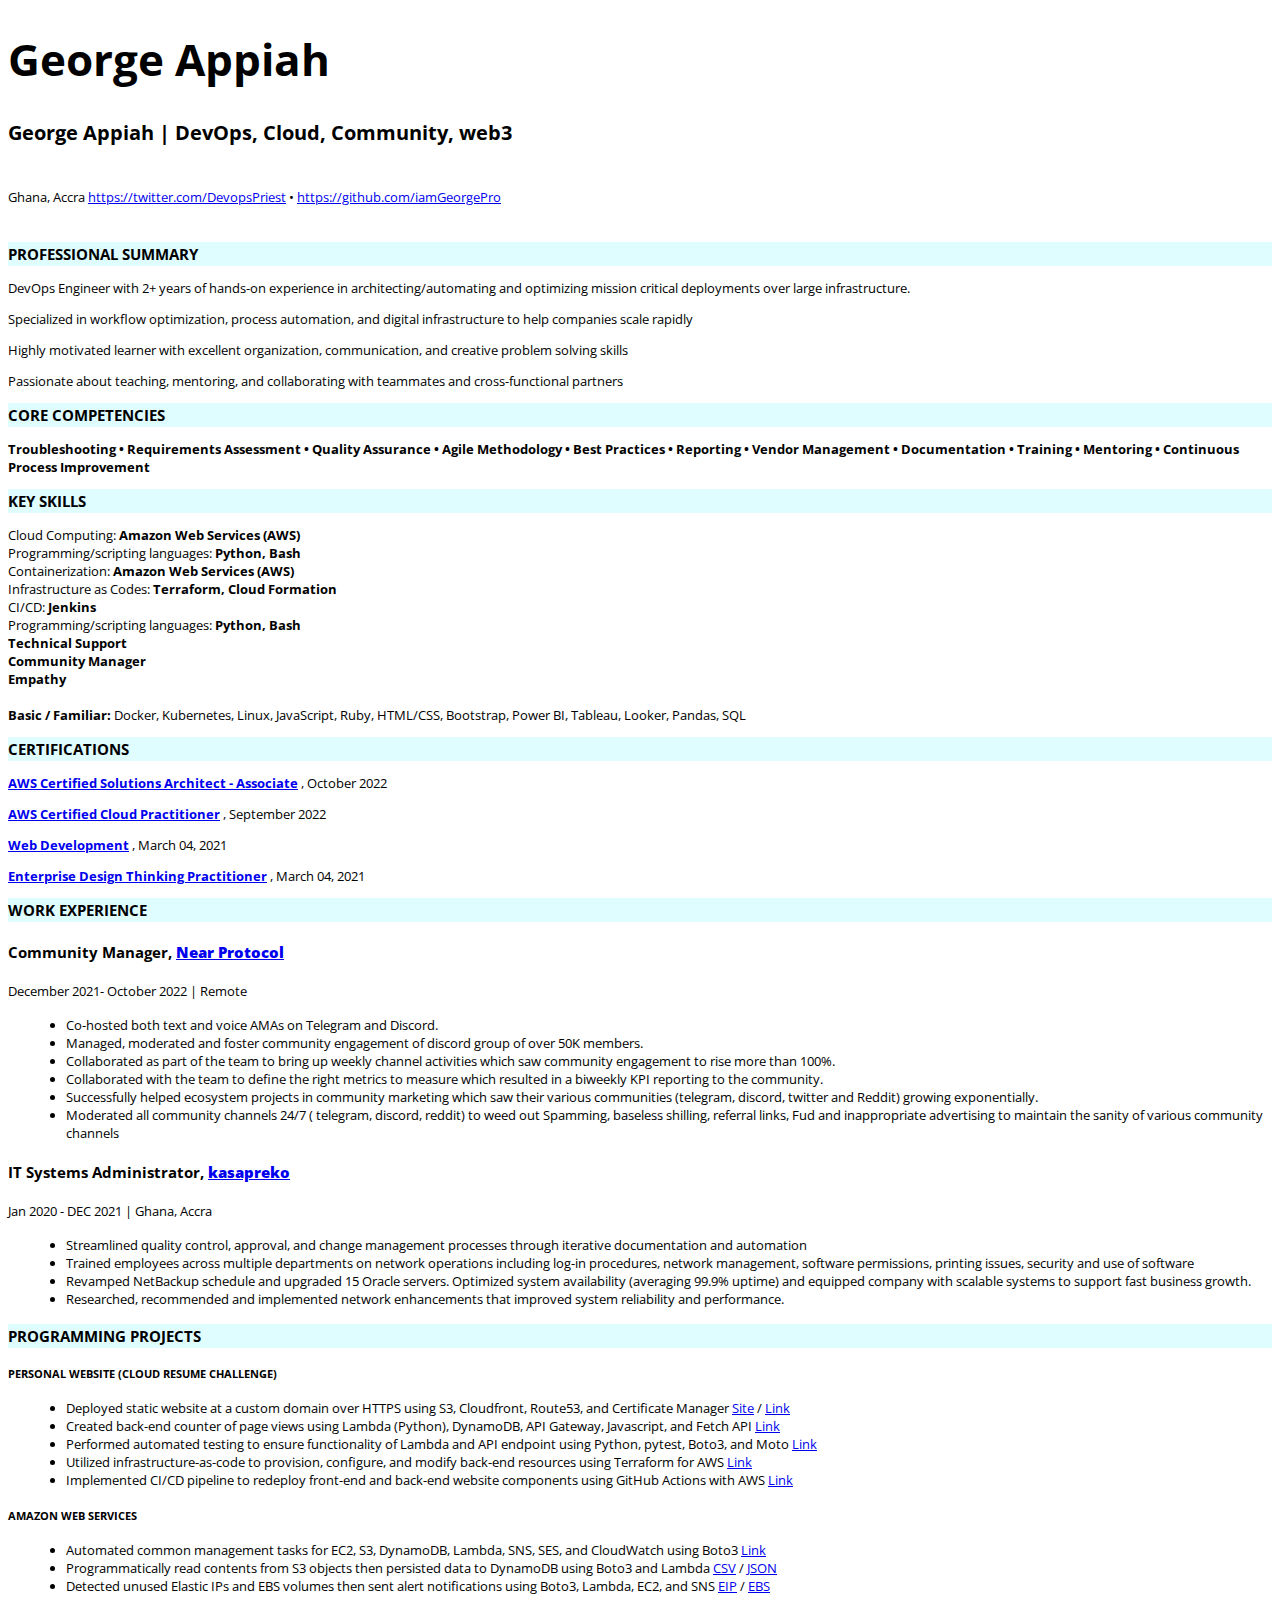
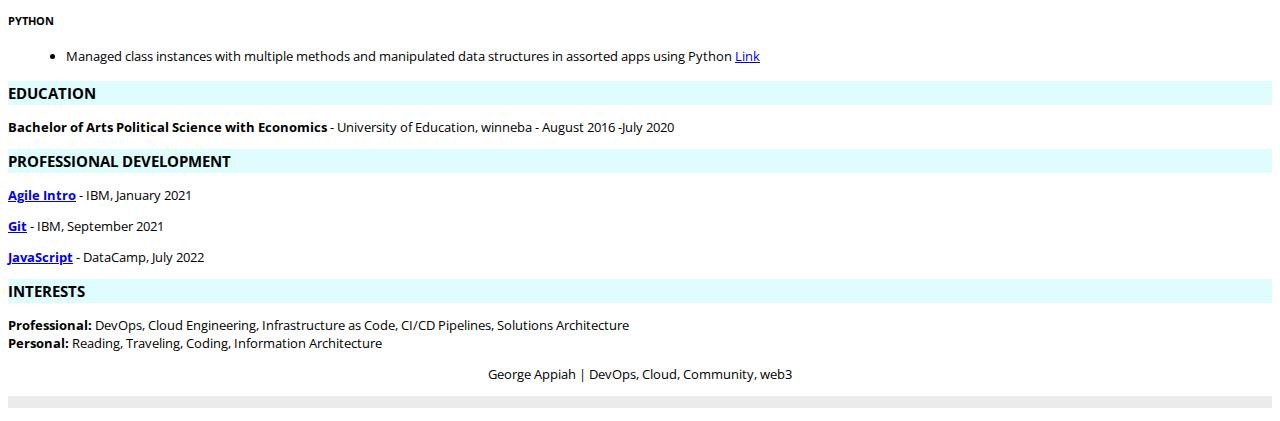
==== 01 - Website Front-End/index.html @ 01034a6b "initial commit" ====
<!doctype html>

<html lang="en">

  <head>
    <!-- Required meta tags -->
    <meta charset="utf-8">
    <meta name="viewport" content="width=device-width, initial-scale=1">

    <!-- Bootstrap CSS -->
    <link href="https://cdn.jsdelivr.net/npm/bootstrap@5.1.3/dist/css/bootstrap.min.css" rel="stylesheet" integrity="sha384-1BmE4kWBq78iYhFldvKuhfTAU6auU8tT94WrHftjDbrCEXSU1oBoqyl2QvZ6jIW3" crossorigin="anonymous">
    
    <link rel="stylesheet" media="screen" href="https://fontlibrary.org//face/butler" type="text/css"/>

    <link rel="stylesheet" href="https://fonts.googleapis.com/css2?family=Open+Sans">

    <link rel="stylesheet" type="text/css" href="custom.css">

    <title>George Appiah | DevOps, Cloud, Community, web3</title>
  </head>

  <body>

    <script src="https://cdn.jsdelivr.net/npm/bootstrap@5.1.3/dist/js/bootstrap.bundle.min.js" integrity="sha384-ka7Sk0Gln4gmtz2MlQnikT1wXgYsOg+OMhuP+IlRH9sENBO0LRn5q+8nbTov4+1p" crossorigin="anonymous"></script>

    <div class="container">
      
      <!-- HEADER -->
      <div class="row">
        <h1>
            George Appiah
        </h1>
        <h2>
            George Appiah | DevOps, Cloud, Community, web3
        </h2>
      </div>


      <!-- CONTACT INFO & LINKS -->
      <div class="row contact-info">
        <p>
          Ghana, Accra
          
          <a href="https://twitter.com/DevopsPriest">https://twitter.com/DevopsPriest</a>
          <!-- <a href="https://twitter.com/DevopsPriest">Twitter</a> -->  •  
          
          <a href="https://github.com/iamGeorgePro">https://github.com/iamGeorgePro</a>
          <!-- <a href="https://github.com/iamGeorgePro">GitHub</a> -->
        </p>
      </div>


      <!-- RESUME SECTIONS -->
      <div class="row">
        
        <div class="row">
            <h3>
            Professional Summary
            </h3>
            <p>
                DevOps Engineer with 2+ years of hands-on experience in architecting/automating and optimizing mission critical deployments over large infrastructure.
            </p>
            <p>
                Specialized in workflow optimization, process automation, and digital infrastructure to help companies scale rapidly
            </p>
            <p>
                Highly motivated learner with excellent organization, communication, and creative problem solving skills
            </p>
            <p>
                Passionate about teaching, mentoring, and collaborating with teammates and cross-functional partners
            </p>
        </div>


        <div class="row">
          <h3>
            Core Competencies
          </h3>
          <p>
            <strong>
            Troubleshooting • Requirements Assessment • Quality Assurance • Agile Methodology • Best Practices • Reporting • Vendor Management • Documentation • Training • Mentoring • Continuous Process Improvement
            </strong>
          </p>
        </div>


        <div class="row">
          <h3>
            Key Skills
          </h3>
            <p>
              Cloud Computing: <strong>Amazon Web Services (AWS)</strong>  </br>  Programming/scripting languages: <strong> Python, Bash</strong>  </br>  Containerization: <strong>Amazon Web Services (AWS)</strong>  </br>   Infrastructure as Codes: <strong> Terraform, Cloud Formation</strong>  </br> CI/CD: <strong>Jenkins
            </strong>  </br>  Programming/scripting languages: <strong> Python, Bash</strong>  </br> <strong>Technical Support</strong>  </br> <strong> Community Manager</strong>  </br> <strong> Empathy </strong>  </br>
                </br>   
                <strong>Basic / Familiar:</strong>  Docker, Kubernetes, Linux, JavaScript, Ruby, HTML/CSS, Bootstrap, Power BI, Tableau, Looker, Pandas, SQL
            </p>
        </div>


        <div class="row">
            <h3>
            Certifications
            </h3>
            <p>
                <strong>
                    <a href="https://www.credly.com/badges/fd714a73-a532-40de-9def-28461163cda3/public_url">AWS Certified Solutions Architect - Associate</a>
                </strong>
                , October 2022
            </p>
            <p>
                <strong>
                    <a href="https://www.credly.com/badges/94a840de-831c-445c-bb78-81de62431a9f/public_url">AWS Certified Cloud Practitioner</a>
                </strong>
                , September 2022
            </p>
            <p>
                <strong>
                    <a href="https://www.credly.com/badges/2dee5891-c482-48b8-8797-076c17b3a295/public_url">Web Development</a>
                </strong>
                , March 04, 2021
            </p>
            <p>
                <strong>
                    <a href="https://www.credly.com/badges/0cc39a8a-4278-4826-922f-71678bbf4c53/public_url">Enterprise Design Thinking Practitioner</a>
                </strong>
                , March 04, 2021
            </p>
        </div>


        <div class="row">
            <h3>
                Work Experience
            </h3>

            <div class="row work-company-row"> <!-- WEWORK -->
                <h4>
                    Community Manager, <strong><a href="https://near.org/">Near Protocol</a></strong>
                </h4>
                <p>
                    December 2021- October 2022  |  Remote
                </p>
                
                <ul>
                    <li>Co-hosted both text and voice AMAs on Telegram and Discord.
                    </li>

                    <li>Managed, moderated and foster community engagement of discord group of over 50K members.</li>

                    <li>Collaborated as part of the team to bring up weekly channel activities which saw community engagement to rise more than 100%.</li>

                    <li>Collaborated with the team to define the right metrics to measure which resulted in a biweekly KPI reporting to the community.</li>

                    <li>Successfully helped ecosystem projects in community marketing which saw their various communities (telegram, discord, twitter and Reddit) growing exponentially.
                    </li>
                    <li>Moderated all community channels 24/7 ( telegram, discord, reddit) to weed out Spamming, baseless shilling, referral links, Fud and inappropriate advertising to maintain the sanity of various community channels
                    </li>
                </ul>
                
            

            <div class="row work-company-row"> <!-- SHOP -->
                <h4>
                    IT Systems Administrator, <strong><a href="https://kasapreko.com/home/">kasapreko</a></strong>
                </h4>
                <p>
                    Jan 2020 - DEC 2021  |  Ghana, Accra
                </p>
                <ul>
                    <li>Streamlined quality control, approval, and change management processes through iterative documentation and automation</li>
                    
                    <li>Trained employees across multiple departments on network operations including log-in procedures, network management, software permissions, printing issues, security and use of software</li>

                    <li> Revamped NetBackup schedule and upgraded 15 Oracle servers. Optimized system availability (averaging 99.9% uptime) and equipped company with scalable systems to support fast business growth.
                    </li>
    
                    <li>Researched, recommended and implemented network enhancements that improved system reliability and performance.</li>
                </ul>
            </div>


    
 <div class="row">
            <h3>
                Programming Projects
            </h3>
            <h5>
                Personal Website (Cloud Resume Challenge)
            </h5>
            <ul>
                <li>Deployed static website at a custom domain over HTTPS using S3, Cloudfront, Route53, and Certificate Manager <a href="https://william-lewis.com/">Site</a> / <a href="https://github.com/williamlewis/cloud-resume-challenge">Link</a></li>

                <li>Created back-end counter of page views using Lambda (Python), DynamoDB, API Gateway, Javascript, and Fetch API <a href="https://github.com/williamlewis/cloud-resume-challenge/blob/main/02%20-%20Website%20Back-End/lambda_update_view_count_in_dynamodb.py">Link</a></li>

                <li>Performed automated testing to ensure functionality of Lambda and API endpoint using Python, pytest, Boto3, and Moto <a href="https://github.com/williamlewis/cloud-resume-challenge/blob/main/02%20-%20Website%20Back-End/lambda_update_view_count_in_dynamodb_TEST.py">Link</a></li>

                <li>Utilized infrastructure-as-code to provision, configure, and modify back-end resources using Terraform for AWS <a href="https://github.com/williamlewis/cloud-resume-challenge/blob/main/03%20-%20Website%20Infra/main.tf">Link</a></li>

                <li>Implemented CI/CD pipeline to redeploy front-end and back-end website components using GitHub Actions with AWS <a href="https://github.com/williamlewis/cloud-resume-challenge/blob/main/.github/workflows/crc-update-website-frontend.yaml">Link</a></li>
            </ul>
            <h5>
                Amazon Web Services
            </h5>
            <ul>
                <li>Automated common management tasks for EC2, S3, DynamoDB, Lambda, SNS, SES, and CloudWatch using Boto3 <a href="https://github.com/williamlewis/boto3-mgmt-events">Link</a></li>

                <li>Programmatically read contents from S3 objects then persisted data to DynamoDB using Boto3 and Lambda <a href="https://github.com/williamlewis/boto3-lambda-funcs/blob/main/01%20-%20Boto3%20Lambda%20Functions/s3_csv_to_dynamodb.py">CSV</a> / <a href="https://github.com/williamlewis/boto3-lambda-funcs/blob/main/01%20-%20Boto3%20Lambda%20Functions/s3_json_to_dynamodb.py">JSON</a></li>

                <li>Detected unused Elastic IPs and EBS volumes then sent alert notifications using Boto3, Lambda, EC2, and SNS <a href="https://github.com/williamlewis/boto3-lambda-funcs/blob/main/01%20-%20Boto3%20Lambda%20Functions/find_and_email_unused_eips.py">EIP</a> / <a href="https://github.com/williamlewis/boto3-lambda-funcs/blob/main/01%20-%20Boto3%20Lambda%20Functions/unused_volumes.py">EBS</a></li>
            </ul>
            <h5>
                Python
            </h5>
            <ul>
                <li>Managed class instances with multiple methods and manipulated data structures in assorted apps using Python <a href="https://github.com/williamlewis/fcc-sci-comp-w-python">Link</a></li>
            </ul>
        </div>


        <div class="row">
            <h3>
                Education
            </h3>
            <p>
                <strong>Bachelor of Arts Political Science with Economics
                    </strong> - University of Education, winneba - August 2016 -July 2020
            </p>
        </div>


        <div class="row">
            <h3>
                Professional Development
            </h3>
            <p>
                <strong>
                <a href="https://www.credly.com/badges/98bb139f-a05c-4d6d-a580-af04420e98cd/public_url">Agile Intro</a>
                </strong>
                - IBM, January 2021 
            </p>
            <p>
                <strong>
                <a href="https://www.credly.com/badges/684246d3-3aad-4811-99cc-e5f9788940ed/public_url">Git</a>
                </strong>
                 - IBM, September 2021
            </p>
            <p>
                <strong>
                    <a href="https://www.credly.com/badges/d90b9386-3bbc-4bae-bc85-88b744fecf90/public_url">JavaScript</a>
                </strong>
                 - DataCamp, July 2022
            </p>
          
        </div>


        <div class="row">
            <h3>
                Interests
            </h3>
            <p>
                <strong>Professional:</strong>  DevOps, Cloud Engineering, Infrastructure as Code, CI/CD Pipelines, Solutions Architecture
                </br>
                <strong>Personal:</strong>  Reading, Traveling, Coding, Information Architecture
            </p>
        </div>

      </div>


      <!-- FOOTER -->
      <div class="row footer">

        
        <p>
            <div class="row">
                <p>
                    George Appiah | DevOps, Cloud, Community, web3
                </p>
              </div>

            </p>
      </div>
      

      <!-- VIEW COUNTER -->
      <div class="row justify-content-center">
          <div class="col-sm-4 view-counter">
            <p id="displayed-count"></p> <!-- VIEW COUNT POPULATES HERE -->
            <script src="page_view_counter.js"></script>
          </div>

      </div>

    </div>

  </body>

</html>
---- 01 - Website Front-End/custom.css ----
h1 {
    font-family: 'Open Sans';
    font-size: 44px !important;
    font-weight: bold;
}

h2 {
    font-family: 'Open Sans';
    font-size: 20px !important;
    overflow-wrap: break-word;
}

h3 {
    font-family: 'Open Sans';
    text-transform: uppercase;
    font-size: 15px !important;
    font-weight: bold;

    background-color: rgb(223, 252, 255);
    margin-top: 10px;
    margin-bottom: 10px;
    padding-top: 2px;
    padding-bottom: 2px;
}

h4 {
    font-family: 'Open Sans';
    font-size: 15px !important;
}

h5 {
    font-family: 'Open Sans';
    font-size: 11px !important;
    font-weight: bold;
    text-transform: uppercase;
}

p, li {
    font-family: 'Open Sans';
    font-size: 13px !important;
}


ul{
    margin-left: 18px;
  }

.bold-text {
    font-family: 'Open Sans';
    font-size: 11px !important;
    font-weight: bold;
}


.contact-info {
    font-family: 'Open Sans';
    font-size: 12px;

    overflow-wrap: break-word;
    word-break: break-word;

    border-top-style: solid;
    border-bottom-style: solid;
    border-color: rgb(0, 0, 0);
    border-width: 1px;

    padding: 1% 0;
    border: 3px;

}

.bullet-small {
    font-size: 12px;
    font-weight: 400;
}

.footer {
    text-align: center;
}

.work-company-row {
    margin-bottom: 10px;
}

.work-date-col {
    border-right-style: solid;
    border-color: rgb(0, 0, 0);
    border-width: 1px;
}

.view-counter {
    text-align: center;
    font-size: 15px !important;
    font-style: italic;
    color:rgb(125, 125, 125);
    background-color: rgb(235, 235, 235);
    margin-top: 10px;
    margin-bottom: 10px;
    padding-top: 12px;
    padding-bottom: 0px;
}
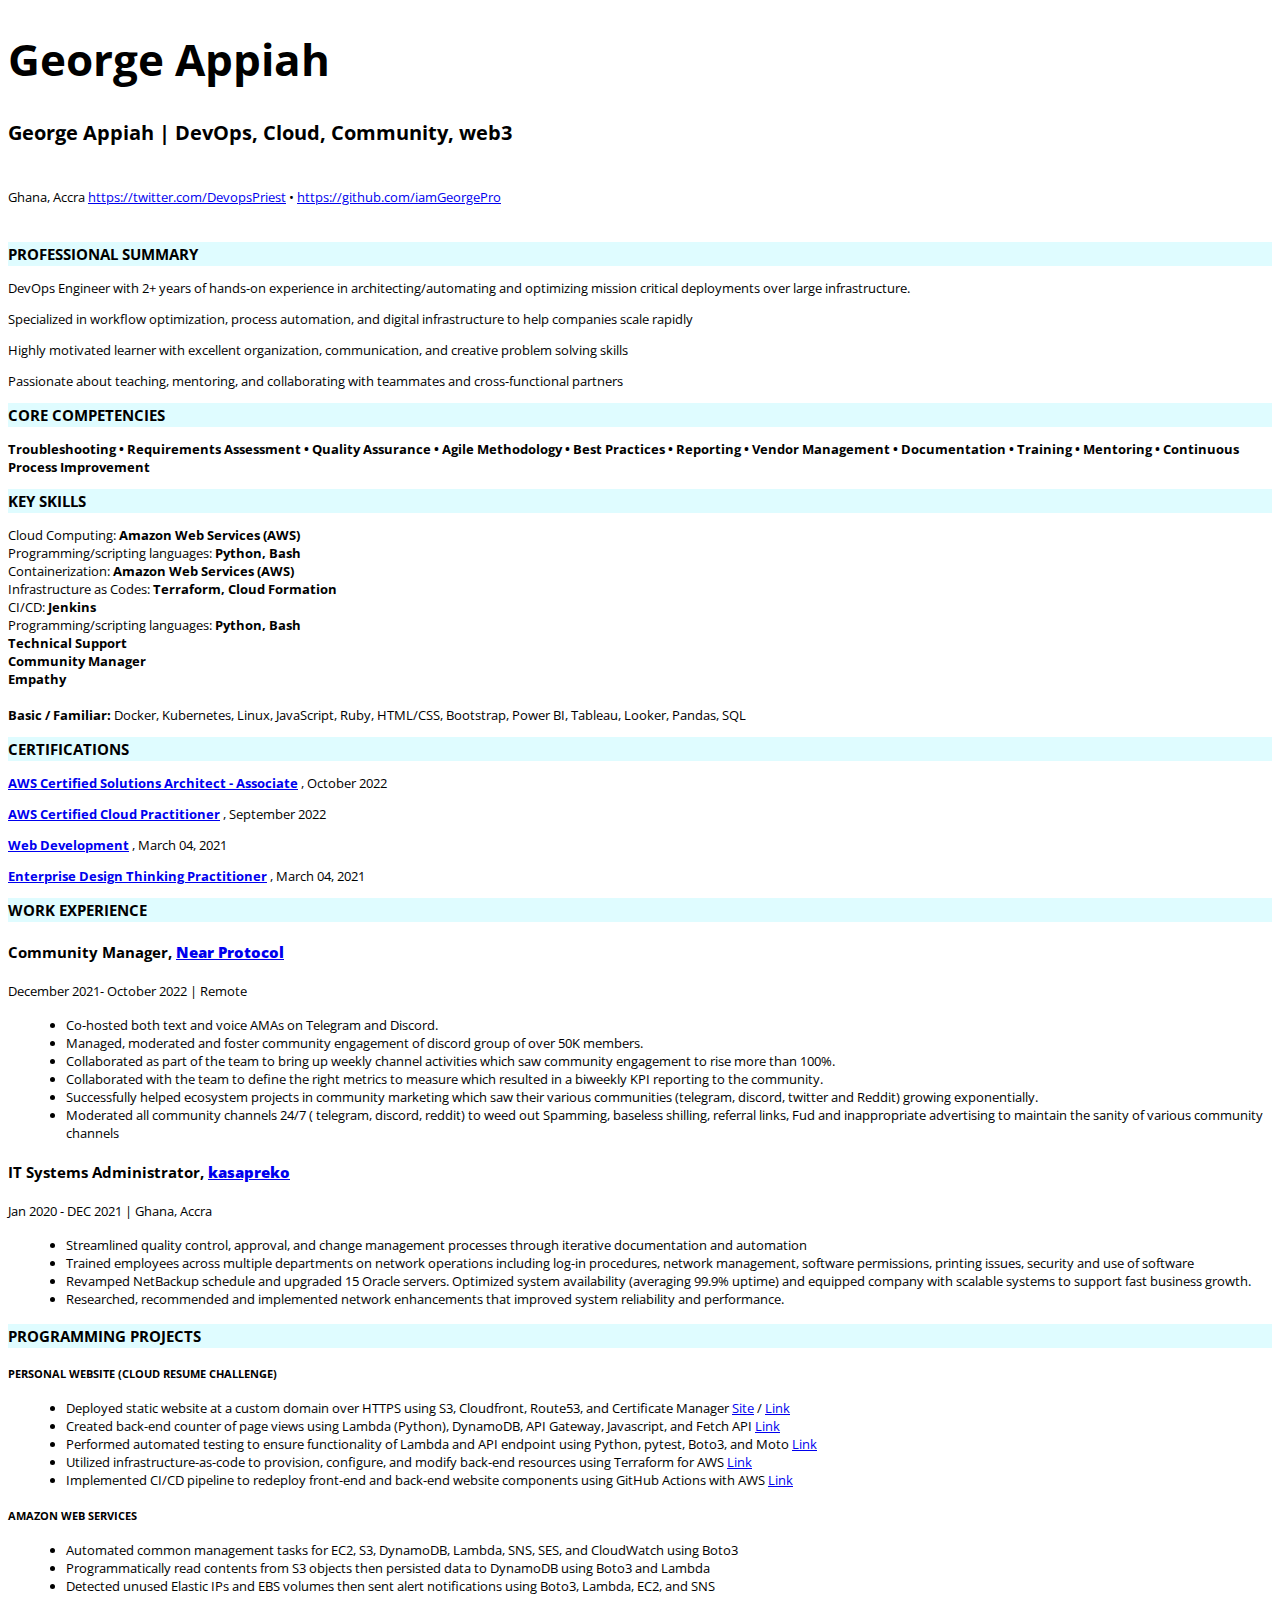
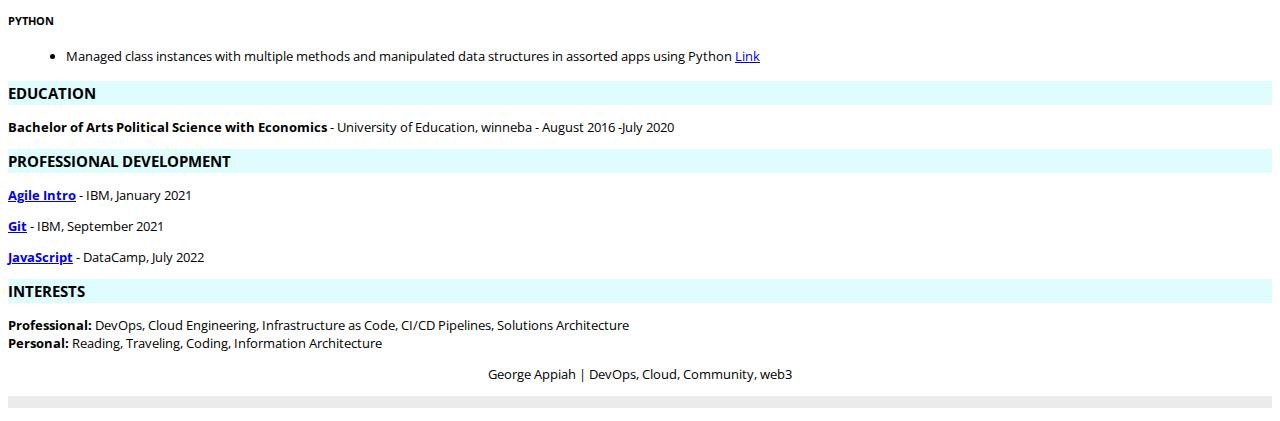
==== commit e19bf50e: "new changes to worflows" ====
--- a/01 - Website Front-End/index.html
+++ b/01 - Website Front-End/index.html
@@ -188,25 +188,25 @@
                 Personal Website (Cloud Resume Challenge)
             </h5>
             <ul>
-                <li>Deployed static website at a custom domain over HTTPS using S3, Cloudfront, Route53, and Certificate Manager <a href="https://william-lewis.com/">Site</a> / <a href="https://github.com/williamlewis/cloud-resume-challenge">Link</a></li>
-
-                <li>Created back-end counter of page views using Lambda (Python), DynamoDB, API Gateway, Javascript, and Fetch API <a href="https://github.com/williamlewis/cloud-resume-challenge/blob/main/02%20-%20Website%20Back-End/lambda_update_view_count_in_dynamodb.py">Link</a></li>
-
-                <li>Performed automated testing to ensure functionality of Lambda and API endpoint using Python, pytest, Boto3, and Moto <a href="https://github.com/williamlewis/cloud-resume-challenge/blob/main/02%20-%20Website%20Back-End/lambda_update_view_count_in_dynamodb_TEST.py">Link</a></li>
-
-                <li>Utilized infrastructure-as-code to provision, configure, and modify back-end resources using Terraform for AWS <a href="https://github.com/williamlewis/cloud-resume-challenge/blob/main/03%20-%20Website%20Infra/main.tf">Link</a></li>
-
-                <li>Implemented CI/CD pipeline to redeploy front-end and back-end website components using GitHub Actions with AWS <a href="https://github.com/williamlewis/cloud-resume-challenge/blob/main/.github/workflows/crc-update-website-frontend.yaml">Link</a></li>
+                <li>Deployed static website at a custom domain over HTTPS using S3, Cloudfront, Route53, and Certificate Manager <a href="https:/www.georgekwabena.site/">Site</a> / <a href="https://github.com/iamGeorgePro/Cloud-Challenge">Link</a></li>
+
+                <li>Created back-end counter of page views using Lambda (Python), DynamoDB, API Gateway, Javascript, and Fetch API <a href="https://github.com/iamGeorgePro/Cloud-Challenge/blob/master/02%20-%20Website%20Back-End/lambda_update_view_count.py">Link</a></li>
+
+                <li>Performed automated testing to ensure functionality of Lambda and API endpoint using Python, pytest, Boto3, and Moto <a href="https://github.com/iamGeorgePro/Cloud-Challenge/blob/master/02%20-%20Website%20Back-End/lambda_update_view_count_TEST.py">Link</a></li>
+
+                <li>Utilized infrastructure-as-code to provision, configure, and modify back-end resources using Terraform for AWS <a href="https://github.com/iamGeorgePro/Cloud-Challenge/tree/master/03%20-%20Website%20Infra">Link</a></li>
+
+                <li>Implemented CI/CD pipeline to redeploy front-end and back-end website components using GitHub Actions with AWS <a href="https://github.com/iamGeorgePro/Cloud-Challenge/tree/master/.github/workflows">Link</a></li>
             </ul>
             <h5>
                 Amazon Web Services
             </h5>
             <ul>
-                <li>Automated common management tasks for EC2, S3, DynamoDB, Lambda, SNS, SES, and CloudWatch using Boto3 <a href="https://github.com/williamlewis/boto3-mgmt-events">Link</a></li>
-
-                <li>Programmatically read contents from S3 objects then persisted data to DynamoDB using Boto3 and Lambda <a href="https://github.com/williamlewis/boto3-lambda-funcs/blob/main/01%20-%20Boto3%20Lambda%20Functions/s3_csv_to_dynamodb.py">CSV</a> / <a href="https://github.com/williamlewis/boto3-lambda-funcs/blob/main/01%20-%20Boto3%20Lambda%20Functions/s3_json_to_dynamodb.py">JSON</a></li>
-
-                <li>Detected unused Elastic IPs and EBS volumes then sent alert notifications using Boto3, Lambda, EC2, and SNS <a href="https://github.com/williamlewis/boto3-lambda-funcs/blob/main/01%20-%20Boto3%20Lambda%20Functions/find_and_email_unused_eips.py">EIP</a> / <a href="https://github.com/williamlewis/boto3-lambda-funcs/blob/main/01%20-%20Boto3%20Lambda%20Functions/unused_volumes.py">EBS</a></li>
+                <li>Automated common management tasks for EC2, S3, DynamoDB, Lambda, SNS, SES, and CloudWatch using Boto3 </li>
+
+                <li>Programmatically read contents from S3 objects then persisted data to DynamoDB using Boto3 and Lambda </li>
+
+                <li>Detected unused Elastic IPs and EBS volumes then sent alert notifications using Boto3, Lambda, EC2, and SNS </li>
             </ul>
             <h5>
                 Python
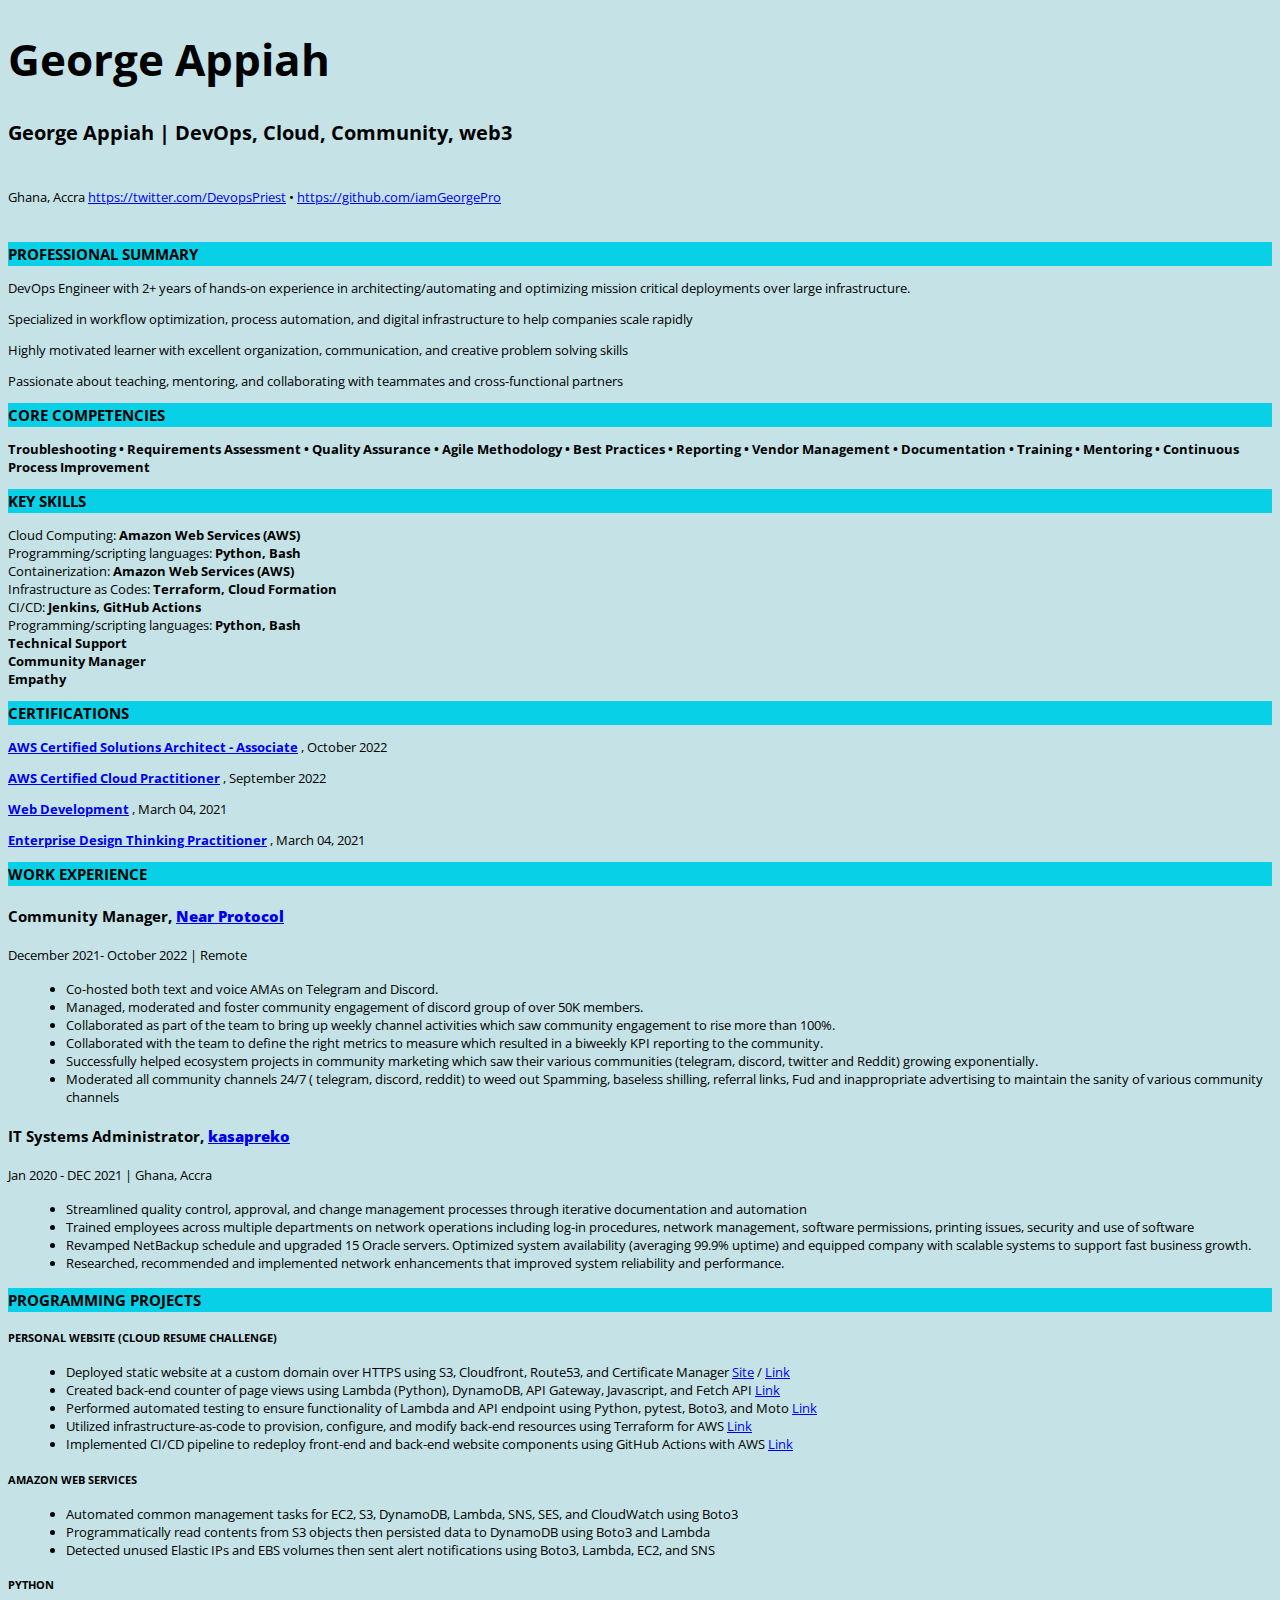
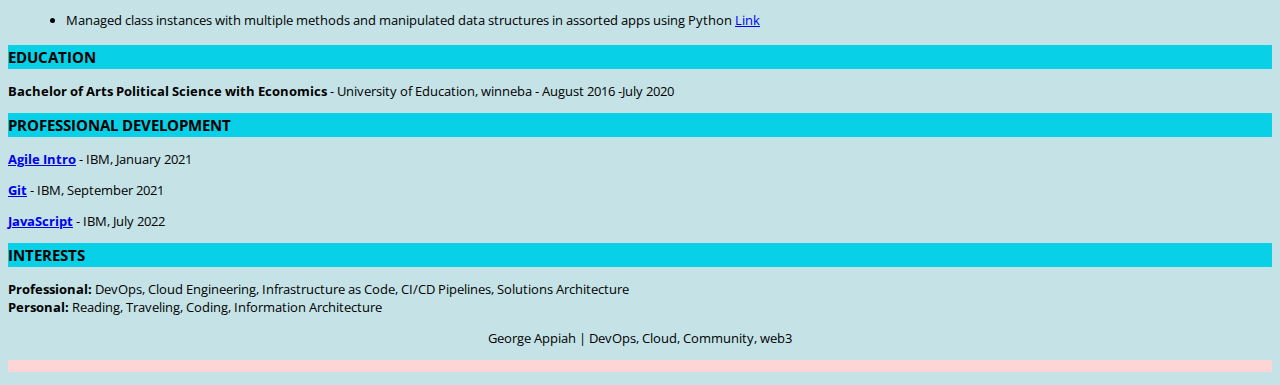
==== commit bc03895e: "add css styling" ====
--- a/01 - Website Front-End/index.html
+++ b/01 - Website Front-End/index.html
@@ -89,10 +89,9 @@
             Key Skills
           </h3>
             <p>
-              Cloud Computing: <strong>Amazon Web Services (AWS)</strong>  </br>  Programming/scripting languages: <strong> Python, Bash</strong>  </br>  Containerization: <strong>Amazon Web Services (AWS)</strong>  </br>   Infrastructure as Codes: <strong> Terraform, Cloud Formation</strong>  </br> CI/CD: <strong>Jenkins
+              Cloud Computing: <strong>Amazon Web Services (AWS)</strong>  </br>  Programming/scripting languages: <strong> Python, Bash</strong>  </br>  Containerization: <strong>Amazon Web Services (AWS)</strong>  </br>   Infrastructure as Codes: <strong> Terraform, Cloud Formation</strong>  </br> CI/CD: <strong>Jenkins, GitHub Actions
             </strong>  </br>  Programming/scripting languages: <strong> Python, Bash</strong>  </br> <strong>Technical Support</strong>  </br> <strong> Community Manager</strong>  </br> <strong> Empathy </strong>  </br>
-                </br>   
-                <strong>Basic / Familiar:</strong>  Docker, Kubernetes, Linux, JavaScript, Ruby, HTML/CSS, Bootstrap, Power BI, Tableau, Looker, Pandas, SQL
+        
             </p>
         </div>
 
@@ -248,7 +247,7 @@
                 <strong>
                     <a href="https://www.credly.com/badges/d90b9386-3bbc-4bae-bc85-88b744fecf90/public_url">JavaScript</a>
                 </strong>
-                 - DataCamp, July 2022
+                 - IBM, July 2022
             </p>
           
         </div>
--- a/01 - Website Front-End/custom.css
+++ b/01 - Website Front-End/custom.css
@@ -2,6 +2,9 @@
     font-family: 'Open Sans';
     font-size: 44px !important;
     font-weight: bold;
+}
+body {
+    background-color: rgb(197, 227, 231);
 }
 
 h2 {
@@ -16,7 +19,7 @@
     font-size: 15px !important;
     font-weight: bold;
 
-    background-color: rgb(223, 252, 255);
+    background-color: rgb(8, 208, 230);
     margin-top: 10px;
     margin-bottom: 10px;
     padding-top: 2px;
@@ -61,7 +64,7 @@
 
     border-top-style: solid;
     border-bottom-style: solid;
-    border-color: rgb(0, 0, 0);
+    border-color: rgb(227, 19, 19);
     border-width: 1px;
 
     padding: 1% 0;
@@ -92,8 +95,8 @@
     text-align: center;
     font-size: 15px !important;
     font-style: italic;
-    color:rgb(125, 125, 125);
-    background-color: rgb(235, 235, 235);
+    color:rgb(3, 75, 80);
+    background-color: rgb(255, 212, 212);
     margin-top: 10px;
     margin-bottom: 10px;
     padding-top: 12px;
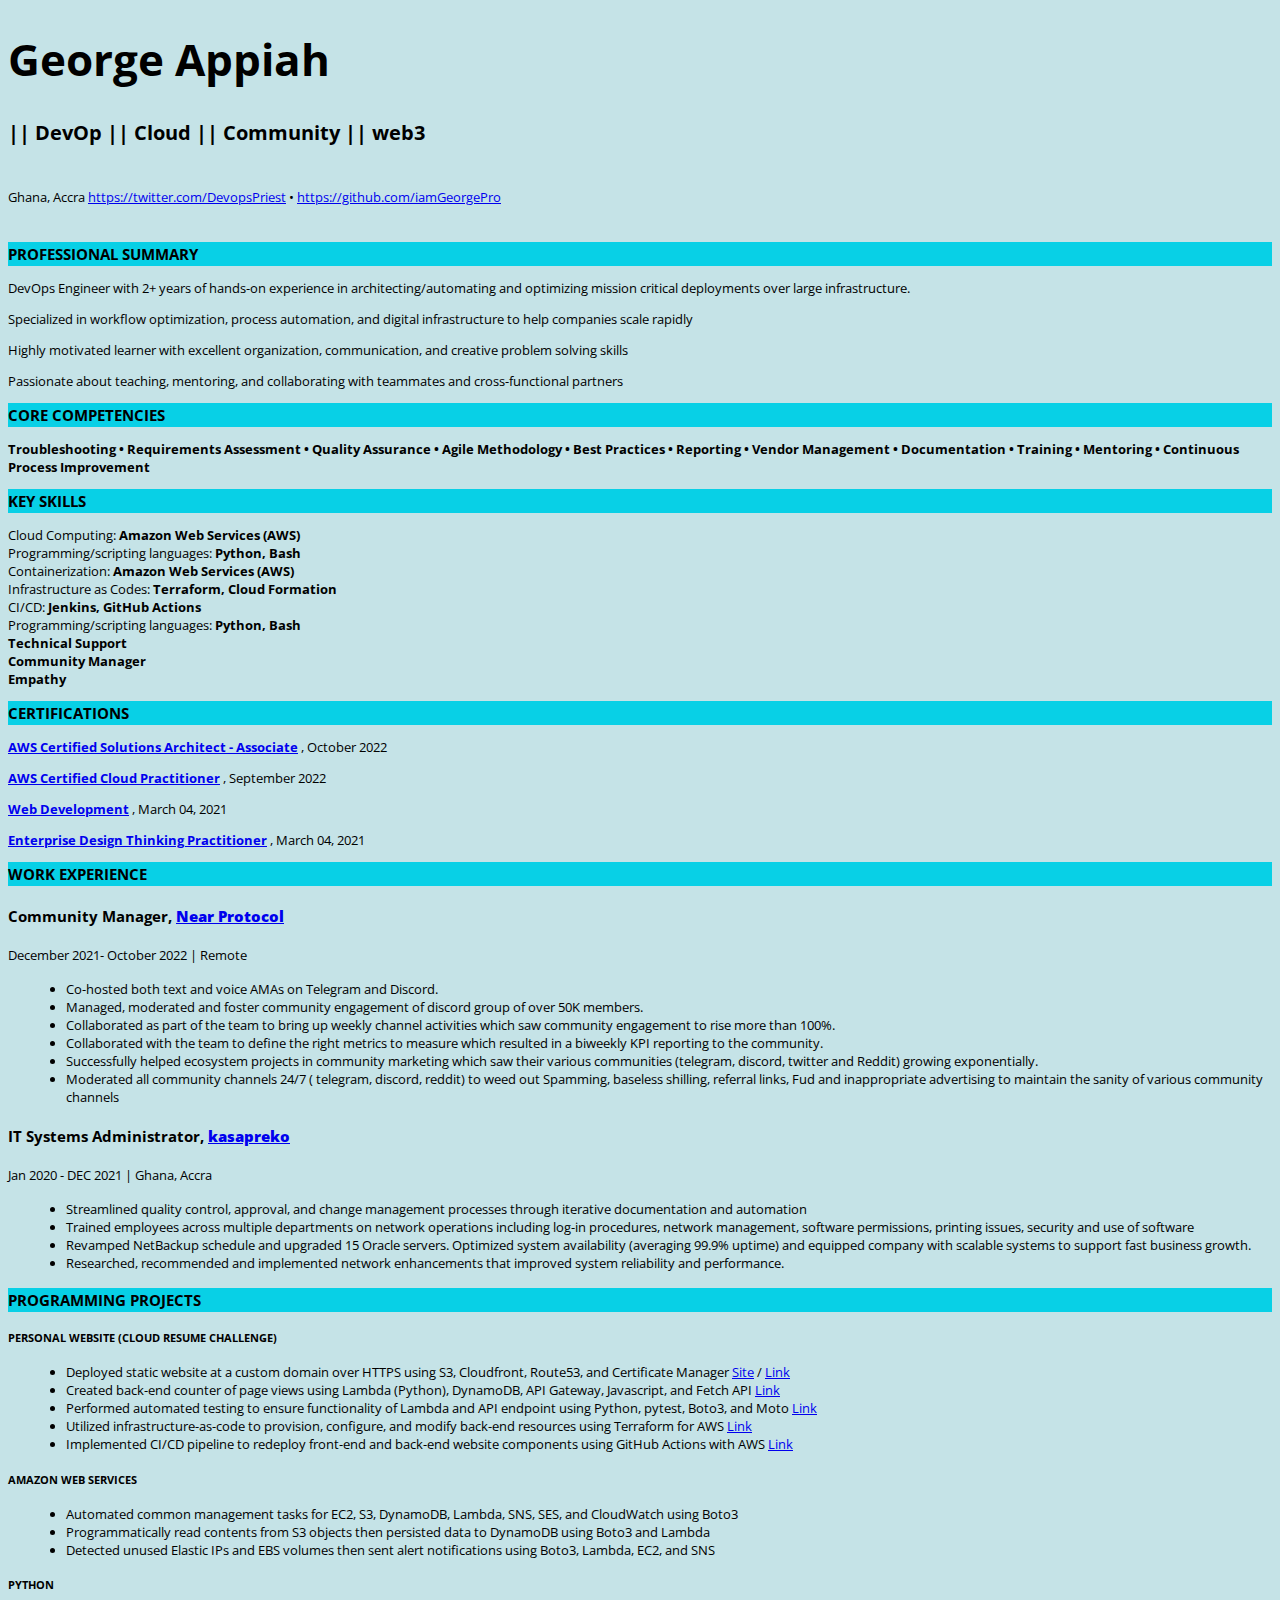
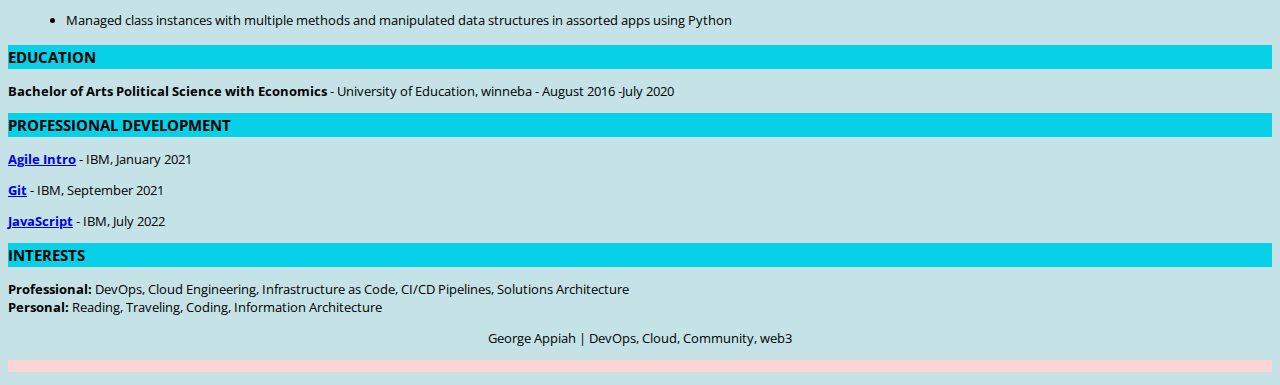
==== commit 55c2faaf: "Update index.html" ====
--- a/01 - Website Front-End/index.html
+++ b/01 - Website Front-End/index.html
@@ -31,7 +31,7 @@
             George Appiah
         </h1>
         <h2>
-            George Appiah | DevOps, Cloud, Community, web3
+          || DevOp || Cloud || Community || web3
         </h2>
       </div>
 
@@ -211,7 +211,7 @@
                 Python
             </h5>
             <ul>
-                <li>Managed class instances with multiple methods and manipulated data structures in assorted apps using Python <a href="https://github.com/williamlewis/fcc-sci-comp-w-python">Link</a></li>
+                <li>Managed class instances with multiple methods and manipulated data structures in assorted apps using Python </li>
             </ul>
         </div>
 
